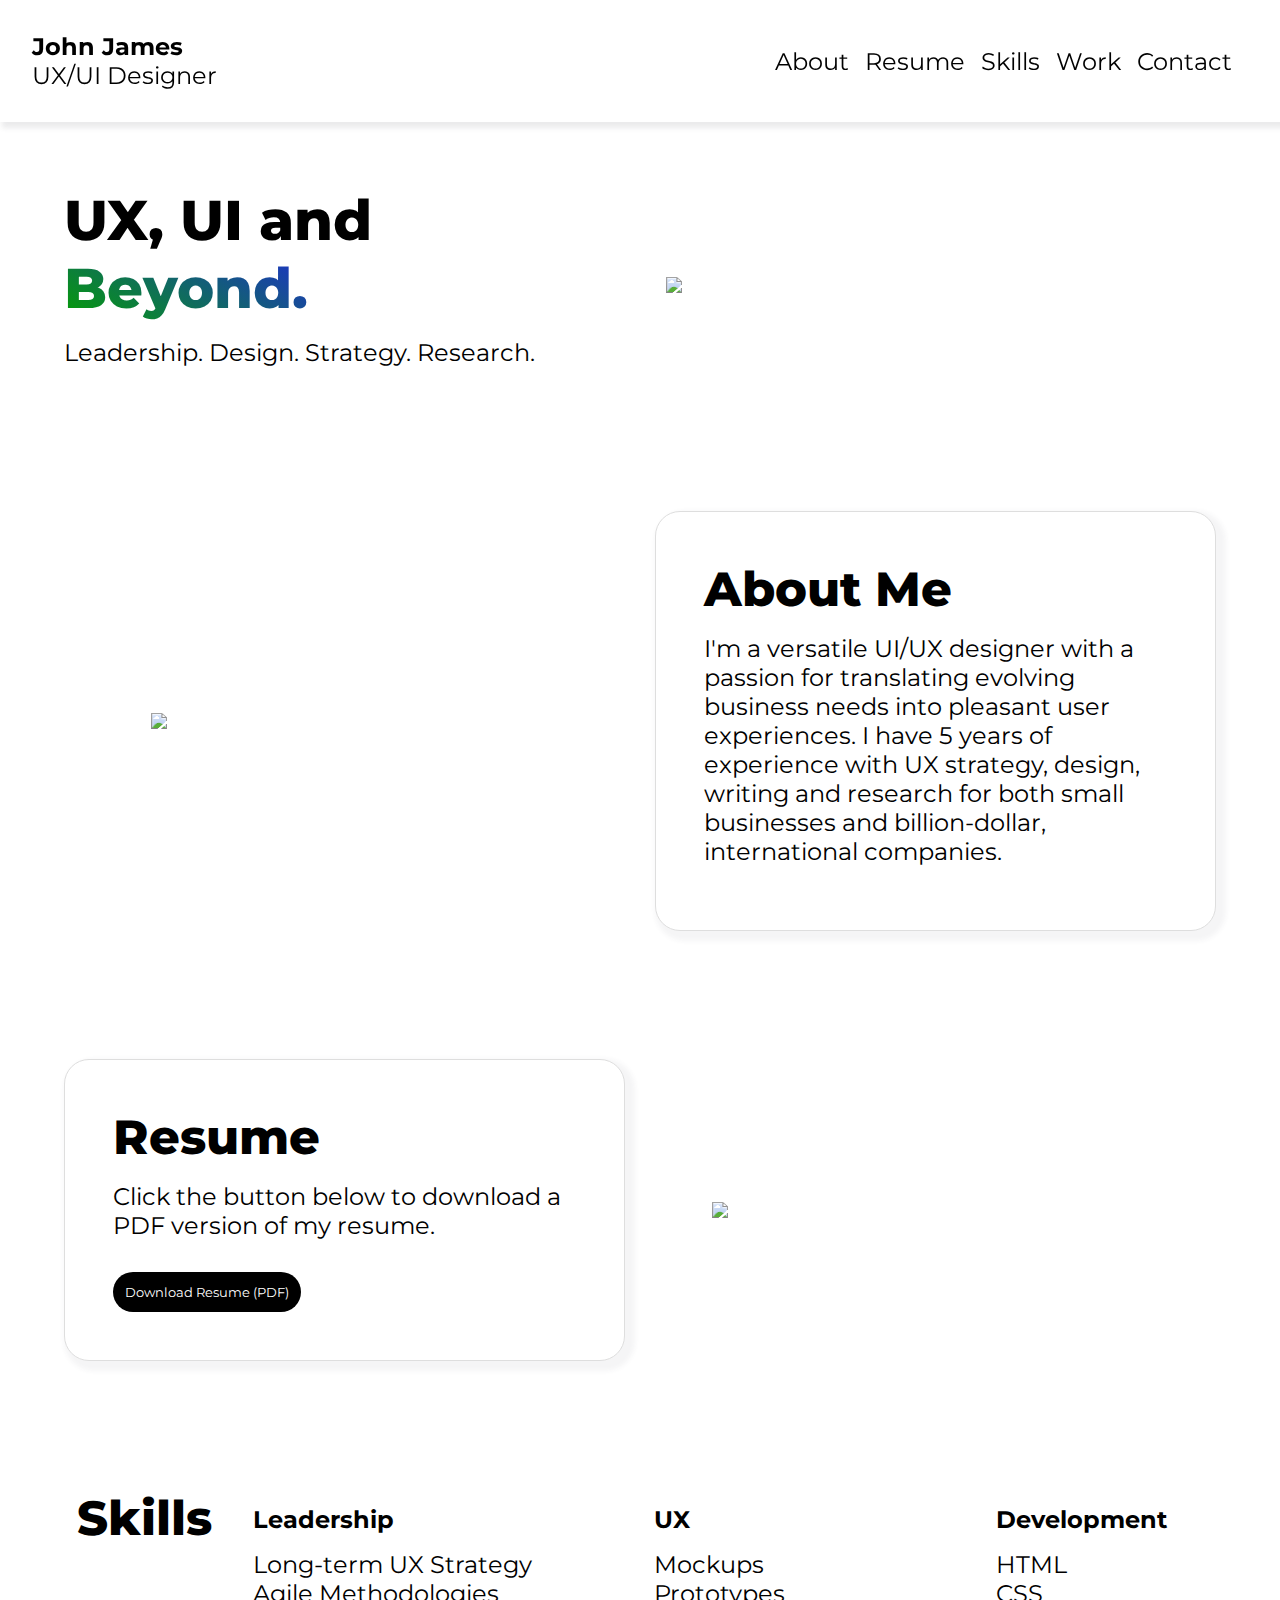
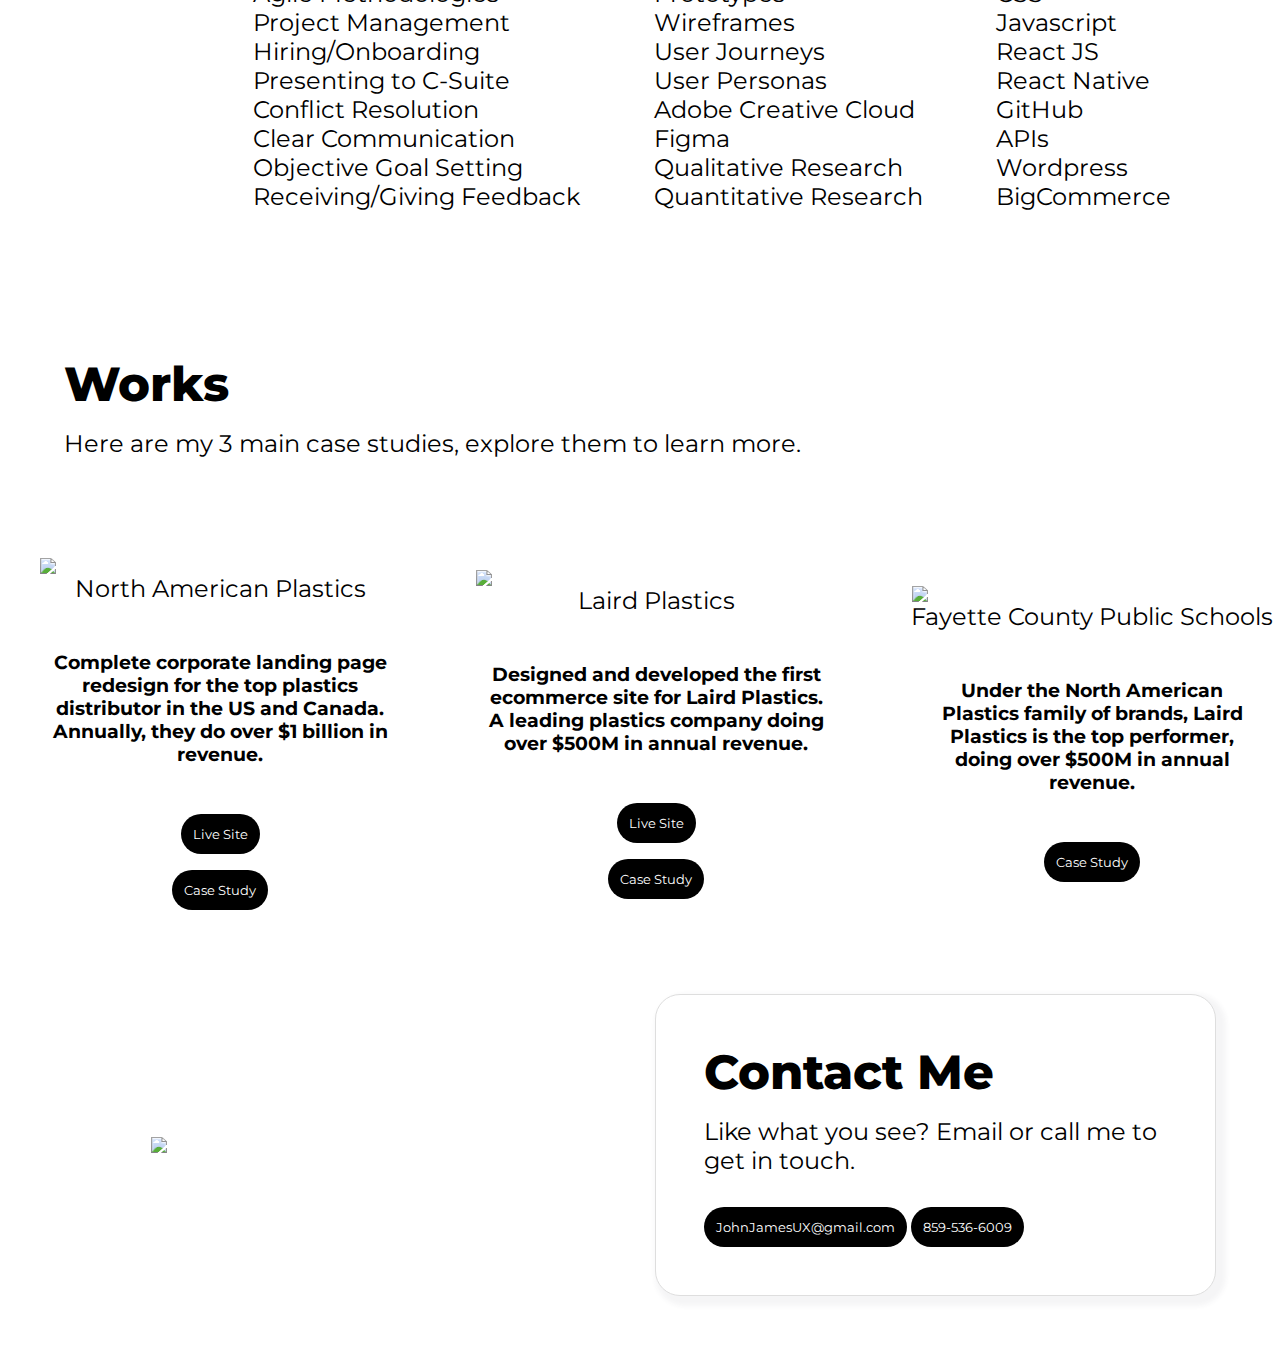
==== index.html @ 421db629 "NEw" ====
<!DOCTYPE html>
<html lang="en">
<head>
    <meta charset="UTF-8">
    <meta http-equiv="X-UA-Compatible" content="IE=edge">
    <meta name="viewport" content="width=device-width, initial-scale=1.0">
    <link rel="stylesheet" href="style.css">
    <title>John James UX Portfolio</title>
</head>
<body>
    <header>
        <a href="#home"><div class="logo">
            <p><b>John James</b></p>
            <p>UX/UI Designer</p>
        </div></a>
        <div class="nav">
            <ul>
                <a class="hide-mobile" href="#about"><li>About</li></a>
                <a class="hide-mobile" href="#resume"><li>Resume</li></a>
                <a class="hide-mobile" href="#skills"><li>Skills</li></a>
                <a href="works.html"><li>Work</li></a>
                <a class="hide-mobile" href="#contact"><li>Contact</li></a>
            </ul>
        </div>
    </header>
    
    <div class="section" id="home">
        <div  class="text-50-intro">
            <h1 style="font-size: 3.5rem">UX, UI and <span style="font-size: 3.5rem">Beyond.</span></h1>
            <h2>Leadership. Design. Strategy. Research.</h2>
        </div>
        <div class="img-section">
            <img src="https://res.cloudinary.com/usamobileappsllc/image/upload/v1655004620/Untitled_design_32_bim3fh.png">
        </div>
    </div>

    <div class="section" id="about">
        <div class="img-section">
            <img src="https://res.cloudinary.com/usamobileappsllc/image/upload/v1655013564/Untitled_design_33_aixjyw.png">
        </div>
        <div class="text-50">
            <h1>About Me</h1>
            <h2>I'm a versatile UI/UX designer with a passion for translating evolving business needs into pleasant user experiences. I have 5 years of experience with UX strategy, design, writing and research for both small businesses and billion-dollar, international companies.</h2>
        </div>
       
    </div>

    <div class="section" id="resume">
        <div class="text-50">
            <h1>Resume</h1>
            <h2>Click the button below to download a PDF version of my resume.</h2>
            <a href="John James  User Experience  (6).pdf" download="John James UX Portfolio"><button>Download Resume (PDF)</button></a>
        </div>
        <div class="img-section">
            <img src="https://res.cloudinary.com/usamobileappsllc/image/upload/v1655013927/Untitled_design_34_olczs1.png">
        </div>
    </div>

    <div class="section flex-vert" id="skills">
        
        <div class="flex skills">
            <h1 >
                Skills
            </h1>
            <div class="w-33">
                <h2><b>Leadership</b></h2>
                <ul class="flex-vert">
                    <li>Long-term UX Strategy</li>
                    <li>Agile Methodologies</li>
                    <li>Project Management</li>
                    <li>Hiring/Onboarding</li>
                    <li>Presenting to C-Suite</li>
                    <li>Conflict Resolution</li>
                    <li>Clear Communication</li>
                    <li>Objective Goal Setting</li>
                    <li>Receiving/Giving Feedback</li>
                </ul>
            </div>
        <div class="w-33">
            <h2><b>UX</b></h2>
            <ul class="flex-vert">
                <li>Mockups</li>
                <li>Prototypes</li>
                <li>Wireframes</li>
                <li>User Journeys</li>
                <li>User Personas</li>
                <li>Adobe Creative Cloud</li>
                <li>Figma</li>
                <li>Qualitative Research</li>
                <li>Quantitative Research</li>
            </ul>
        </div>
        <div class="w-33">
            <h2><b>Development</b></h2>
            <ul class="flex-vert">
                <li>HTML</li>
                <li>CSS</li>
                <li>Javascript</li>
                <li>React JS</li>
                <li>React Native</li>
                <li>GitHub</li>
                <li>APIs</li>
                <li>Wordpress</li>
                <li>BigCommerce</li>
            </ul>
        </div>
    </div>
</div>
        
    <div class="section" id="works">
        <div>
            <h1>Works</h1>
            <h2>Here are my 3 main case studies, explore them to learn more.</h2>
        
        </div>
       
    </div>

    <div class="scroll-div" style="height: fit-content;">
        <div class="case" style="min-width: 400px; height: auto; vertical-align: top; align-items: top; justify-content: center; display: flex; flex-direction: column; text-align: center; align-items: center;">
            <img  src="https://res.cloudinary.com/usamobileappsllc/image/upload/v1655141562/Untitled_design_43_s4vuj7.png" width="100%">
            <h2>North American Plastics</h2>
            <h3 class="case-desc" style="padding: 2rem">Complete corporate landing page redesign for the top plastics distributor in the US and Canada. Annually, they do over $1 billion in revenue.</h3>
            <a href="www.northamericanplastics.com"><button>Live Site</button></a>
            <a href="https://rhomanjames.github.io/d/nap.html"><button>Case Study</button></a>
        </div>
        <div class="case" style="min-width: 400px; height: auto;  align-items: top; vertical-align: top; justify-content: center; display: flex; flex-direction: column; text-align: center; align-items: center;">
            <img  src="https://res.cloudinary.com/usamobileappsllc/image/upload/v1655141183/Untitled_design_41_pqp2xp.png" width="100%">
            <h2>Laird Plastics</h2>
            <h3 class="case-desc" style="padding: 2rem">Designed and developed the first ecommerce site for Laird Plastics. A leading plastics company doing over $500M in annual revenue.</h3>
            <a href="www.lairdplastics.com"><button>Live Site</button></a>
            <a href="https://rhomanjames.github.io/d/laird.html"><button>Case Study</button></a>
        </div>
        <div class="case" style="min-width: 400px; height: auto;  align-items: top; vertical-align: top; justify-content: center; display: flex; flex-direction: column; text-align: center; align-items: center;">
            <img  src="https://res.cloudinary.com/usamobileappsllc/image/upload/v1655141490/Untitled_design_42_btlevw.png" width="100%">
            <h2>Fayette County Public Schools</h2>
            <h3 class="case-desc" style="padding: 2rem">Under the North American Plastics family of brands, Laird Plastics is the top performer, doing over $500M in annual revenue.</h3>
            <a href="https://rhomanjames.github.io/d/fcps.html"><button>Case Study</button></a>
        </div>
    </div>

    <div class="section" id="contact">
        <div class="img-section">
            <img src="https://res.cloudinary.com/usamobileappsllc/image/upload/v1655017890/Untitled_design_38_hx6w9j.png">
        </div>
        <div class="text-50">
            <h1>Contact Me</h1>
            <h2>Like what you see? Email or call me to get in touch.</h2>
            <a href="mailto:JohnJamesUX@gmail.com"><button  class="contact">JohnJamesUX@gmail.com</button></a>
            <a href="tel:8595366009"><button  class="contact">859-536-6009</button></a>
        </div>
      
    </div>
    
</body>
</html>
---- style.css ----
@import url('https://fonts.googleapis.com/css2?family=Montserrat:ital,wght@0,100;0,200;0,300;0,400;0,500;0,600;0,700;0,800;0,900;1,100;1,200;1,300;1,400;1,500;1,600;1,700;1,800;1,900&family=Nothing+You+Could+Do&display=swap');

* {
    margin: 0;
    padding: 0;
    font-family: 'Montserrat', sans-serif;
    scroll-behavior: smooth;
}

header {
    display: flex;
    justify-content: space-between;
    padding: 2rem;
    -webkit-box-shadow: 5px 3px 5px 3px rgba(57, 63, 72, 0.1);
    -moz-box-shadow: 5px 3px 5px 3px rgba(57, 63, 72, 0.1);
    box-shadow: 5px 3px 5px 3px rgba(57, 63, 72, 0.1);
    z-index: 1;
    position: sticky;
    top: 0;
    font-size: 1.5rem;
    background: white;
}

.logo {
   
}

ul {
    display: flex;
    
}

.nav {
    margin-top: auto;
    margin-bottom: auto;
}

ul li {
    list-style: none;
    margin-right: 1rem;
    font-size: 1.5rem;
   
}

a{
    text-decoration: none;
    color: black;

}

.img-50 {
   width: 100%;
}


.section {
    height: fit-content;
    padding-bottom: 1rem;
    padding-top: .5rem;
    padding: 4rem;
    align-items: center;
    display: flex;
    max-width: 100%;
}

.section-cs {
    height: fit-content;
    padding: 3rem;
    align-items: center;
    display: flex;
}

.scroll-div {
    display: flex;
    overflow-x: scroll;
    transition: .3s;
    border-radius: 25px;
    border: transparent 2px solid;
}

.case {
    transition: .3s;
    border-radius: 25px;
    border: transparent 2px solid;
    padding: 1rem;
}

.case:hover {
    border: black 2px solid;
    
}

.text-div{
    text-align: center;
    width: 100%;
}

.text-50 {
    background: white;
    border-radius: 25px;
    width: 50%;
    padding: 3rem;
    margin-top: auto;
    margin-bottom: auto;
    -webkit-box-shadow: 5px 5px 5px 5px rgba(57, 63, 72, 0.05);
    -moz-box-shadow: 5px 5px 5px 5px rgba(57, 63, 72, 0.05);
    box-shadow: 5px 5px 5px 5px rgba(57, 63, 72, 0.05);
    border: rgba(222, 222, 222, 1) 1px solid;
    transition: .3s;

}

.text-50:hover {
    border: rgb(0, 0, 0) 1px solid;

}

.text-50 {
    border-radius: 25px;
    width: 50%;
    margin-top: auto;
    margin-bottom: auto;
}

.text-50-intro {
    width: 50%;
}

h1 {
    font-weight: 800;
    font-size: 3rem;
    margin-bottom: 1rem;
}

span {
    font-weight: 800;
    font-size: 3rem;
    margin-bottom: 1rem;
    background: -webkit-linear-gradient(60deg, rgb(5, 158, 2), rgb(29, 47, 205));
  -webkit-background-clip: text;
  -webkit-text-fill-color: transparent;
}

h2 {
    font-weight: 400;
    margin-bottom: 1rem;;
}

.img-section {
    width: 50%;
   padding: 4rem;
    display: flex;
    align-items: center;
    align-content: center;
    justify-content: center;
}

img {
    width: 90%;
    margin-left: auto;
    margin-right: auto;
}

button {
    padding: .75rem;
    border: none;
    background: black;
    color: white;
    border-radius: 25px;
    transition: .3s;
    margin-top: 1rem;
    width: fit-content;
}

button:hover {
    background-color: #f7f7f7;
    color: black;
    cursor: pointer;

}
.flex {
    display: flex;
}

.flex-vert{
    flex-direction: column;
    list-style: circle;
    text-align: left;
    align-content: center;

    
}

.skills {
    justify-content: space-around;
    width: 100%;
    margin-top: auto;
    margin-bottom: auto;
}

.w-33{
    text-align: left;
    background-color: white;
    color: black;
    border-radius: 25px;
    padding: 1rem;
}

@media only screen and (max-width: 650px) {

    * {
        overflow-x: hidden;
    }
    .text-50 {
        width: 100%;
        border: none;
        -webkit-box-shadow: 0px;
    -moz-box-shadow: 0px;
    box-shadow: 0px;
    border: rgba(222, 222, 222, 1) 0px solid;
    }

    .case-desc {
        display: none;
    }

    header {
        position: sticky;
        top: 0;
        font-size: 1rem;
    }

    .section, .section-cs {
        display: flex;
        flex-direction: column;
        height: fit-content;
        padding: 1rem;
        border: none;
    
    }

    .hide-mobile {
        display: none;
    }

    .img-section {
        width: 100%;
    }

    img {
        width: 100%;
    }

    

    .skills {
        flex-direction: column;
    }

    .flex {
        flex-direction: column;
    }

   

    
}
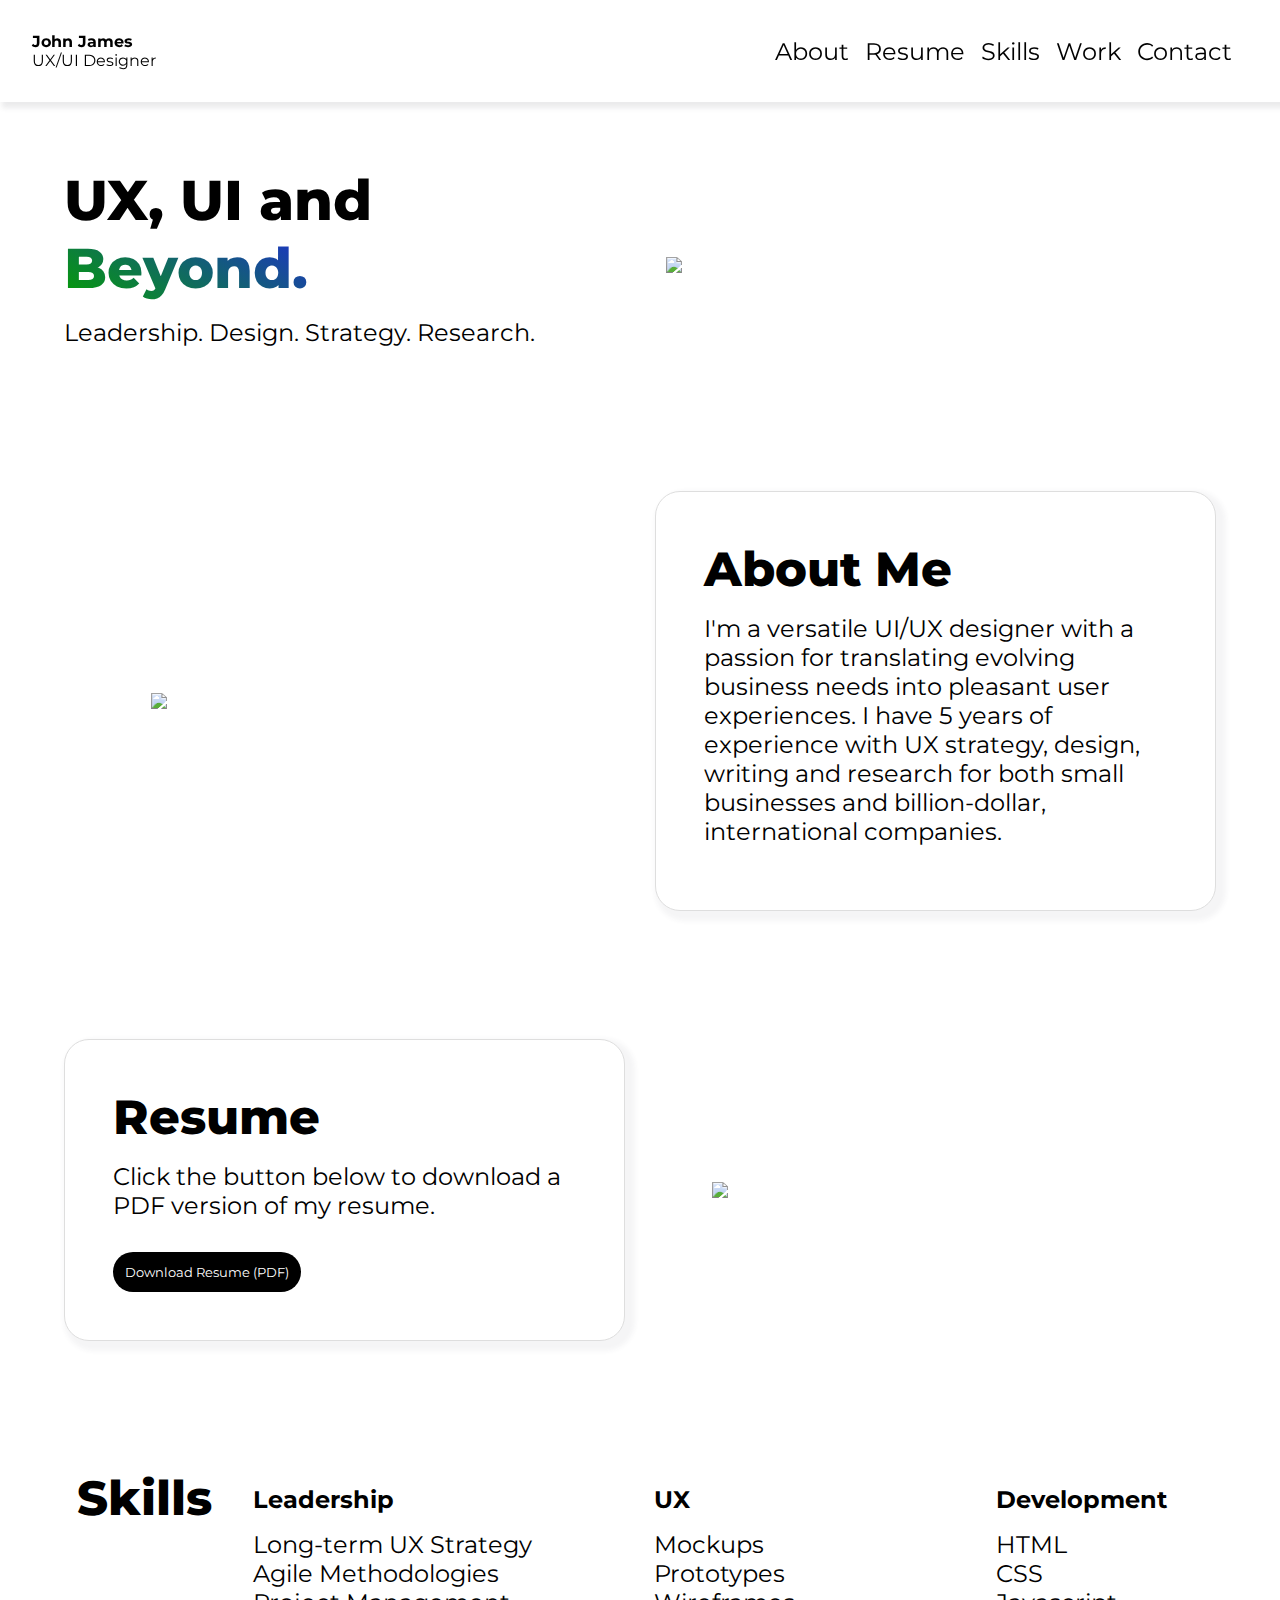
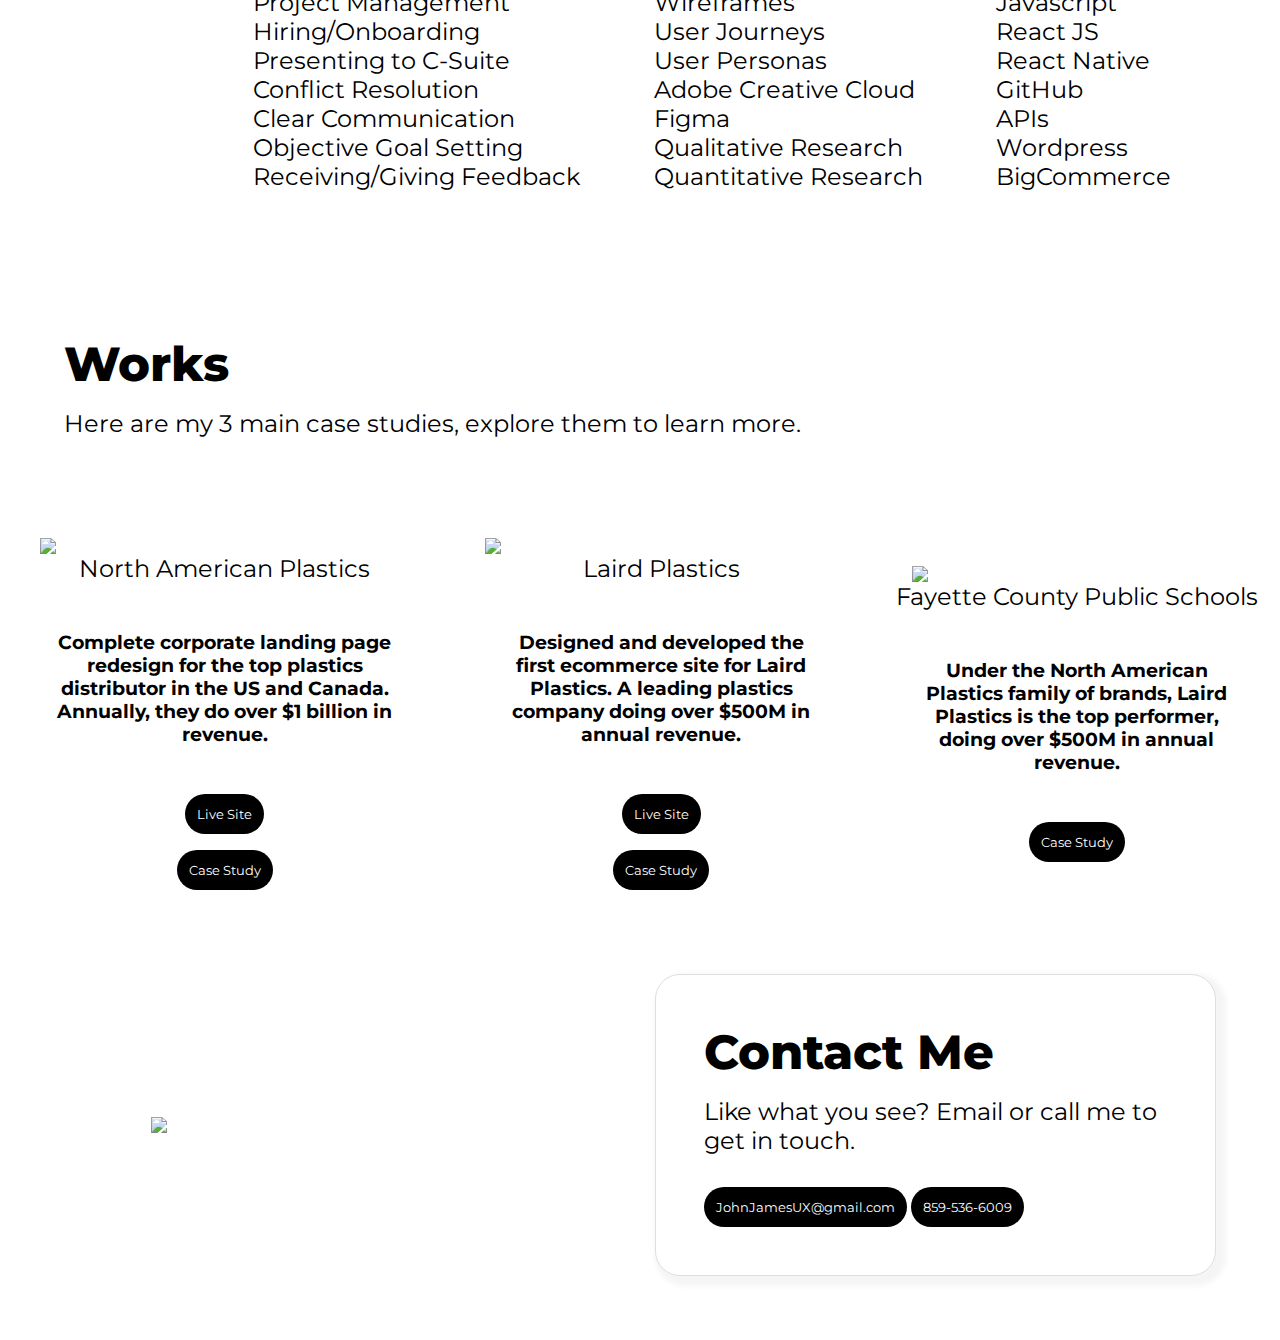
==== commit ffced667: "new" ====
--- a/index.html
+++ b/index.html
@@ -117,21 +117,21 @@
     </div>
 
     <div class="scroll-div" style="height: fit-content;">
-        <div class="case" style="min-width: 400px; height: auto; vertical-align: top; align-items: top; justify-content: center; display: flex; flex-direction: column; text-align: center; align-items: center;">
+        <div class="case" style="min-width: 350px; height: auto; vertical-align: top; align-items: top; justify-content: center; display: flex; flex-direction: column; text-align: center; align-items: center;">
             <img  src="https://res.cloudinary.com/usamobileappsllc/image/upload/v1655141562/Untitled_design_43_s4vuj7.png" width="100%">
             <h2>North American Plastics</h2>
             <h3 class="case-desc" style="padding: 2rem">Complete corporate landing page redesign for the top plastics distributor in the US and Canada. Annually, they do over $1 billion in revenue.</h3>
             <a href="www.northamericanplastics.com"><button>Live Site</button></a>
             <a href="https://rhomanjames.github.io/d/nap.html"><button>Case Study</button></a>
         </div>
-        <div class="case" style="min-width: 400px; height: auto;  align-items: top; vertical-align: top; justify-content: center; display: flex; flex-direction: column; text-align: center; align-items: center;">
+        <div class="case" style="min-width: 350px; height: auto;  align-items: top; vertical-align: top; justify-content: center; display: flex; flex-direction: column; text-align: center; align-items: center;">
             <img  src="https://res.cloudinary.com/usamobileappsllc/image/upload/v1655141183/Untitled_design_41_pqp2xp.png" width="100%">
             <h2>Laird Plastics</h2>
             <h3 class="case-desc" style="padding: 2rem">Designed and developed the first ecommerce site for Laird Plastics. A leading plastics company doing over $500M in annual revenue.</h3>
             <a href="www.lairdplastics.com"><button>Live Site</button></a>
             <a href="https://rhomanjames.github.io/d/laird.html"><button>Case Study</button></a>
         </div>
-        <div class="case" style="min-width: 400px; height: auto;  align-items: top; vertical-align: top; justify-content: center; display: flex; flex-direction: column; text-align: center; align-items: center;">
+        <div class="case" style="min-width: 350px; height: auto;  align-items: top; vertical-align: top; justify-content: center; display: flex; flex-direction: column; text-align: center; align-items: center;">
             <img  src="https://res.cloudinary.com/usamobileappsllc/image/upload/v1655141490/Untitled_design_42_btlevw.png" width="100%">
             <h2>Fayette County Public Schools</h2>
             <h3 class="case-desc" style="padding: 2rem">Under the North American Plastics family of brands, Laird Plastics is the top performer, doing over $500M in annual revenue.</h3>
--- a/style.css
+++ b/style.css
@@ -17,7 +17,7 @@
     z-index: 1;
     position: sticky;
     top: 0;
-    font-size: 1.5rem;
+    font-size: 1rem;
     background: white;
 }
 
@@ -83,6 +83,7 @@
     border-radius: 25px;
     border: transparent 2px solid;
     padding: 1rem;
+    font-size: 1rem;
 }
 
 .case:hover {
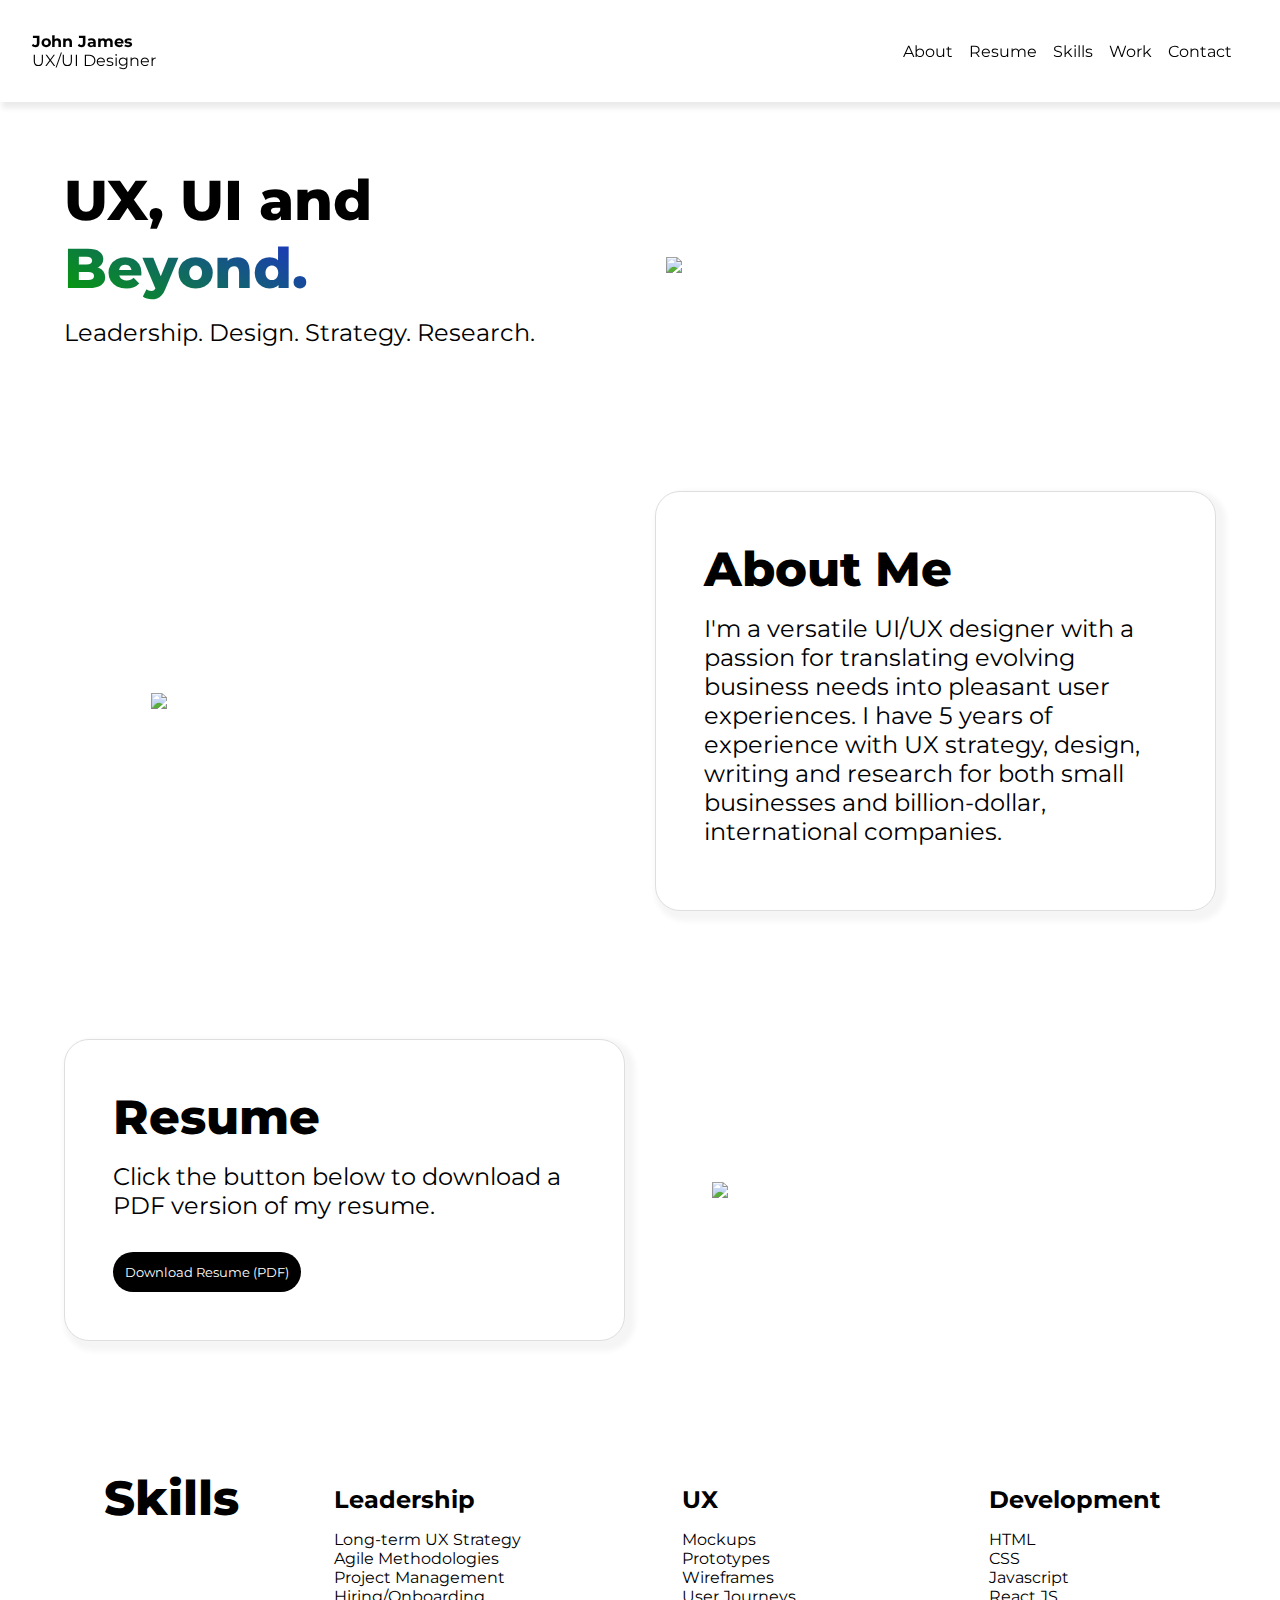
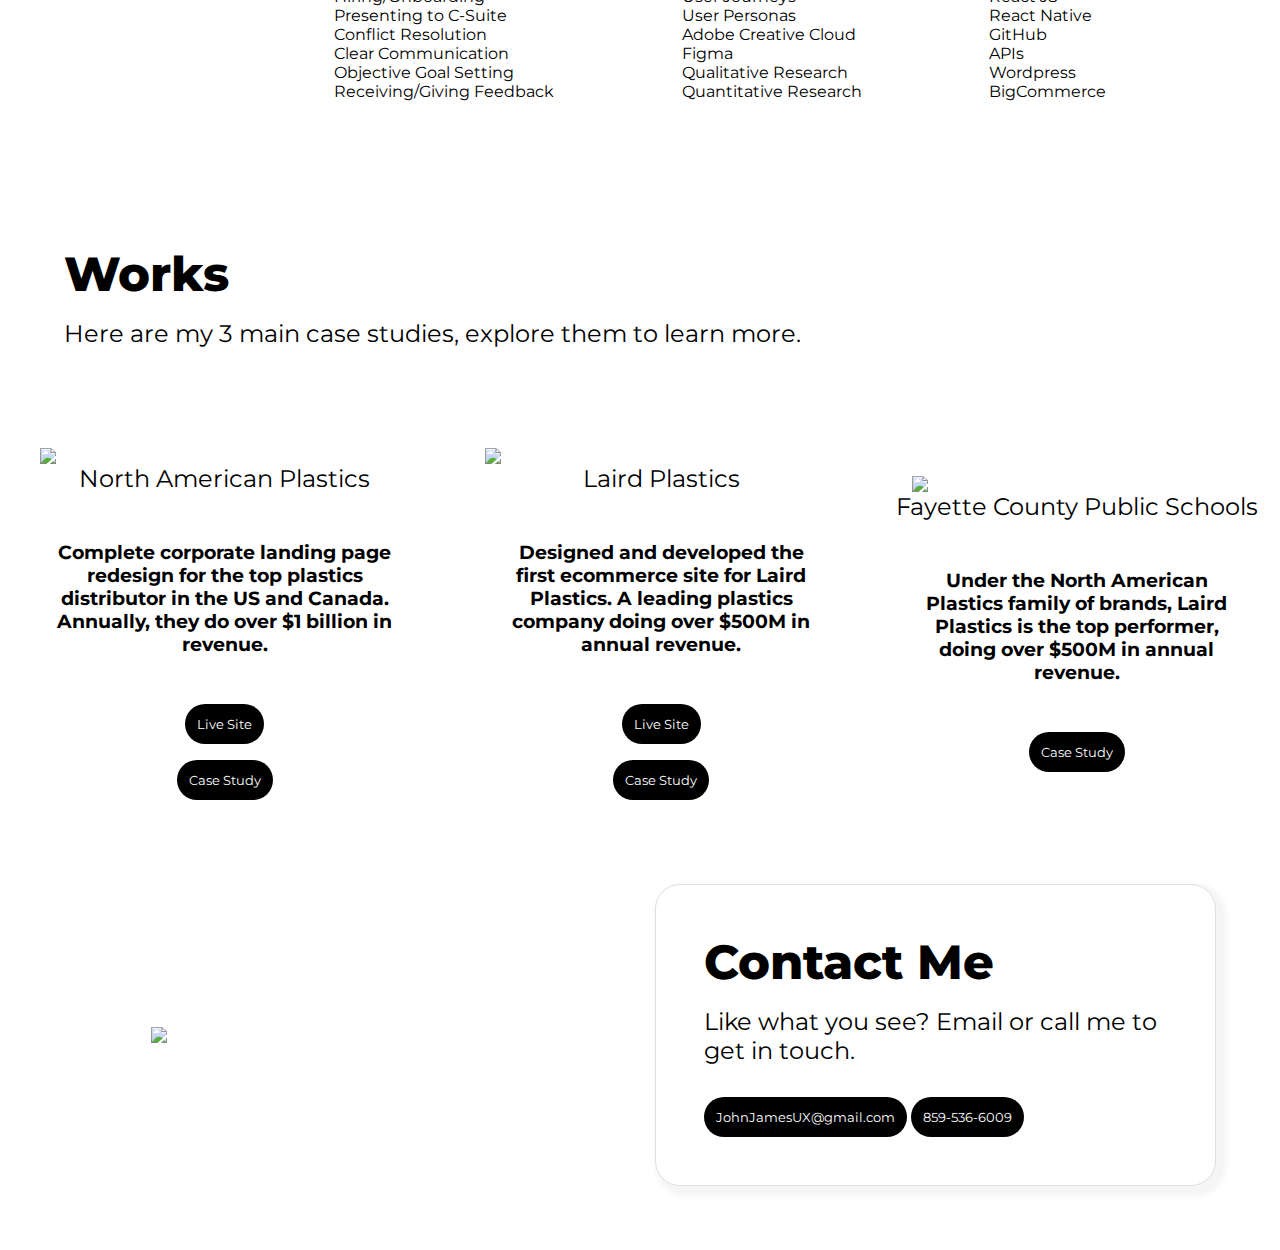
==== commit 7f4bc178: "goo" ====
--- a/index.html
+++ b/index.html
@@ -117,21 +117,21 @@
     </div>
 
     <div class="scroll-div" style="height: fit-content;">
-        <div class="case" style="min-width: 350px; height: auto; vertical-align: top; align-items: top; justify-content: center; display: flex; flex-direction: column; text-align: center; align-items: center;">
+        <div class="case" style="min-width: 250px; height: auto; vertical-align: top; align-items: top; justify-content: center; display: flex; flex-direction: column; text-align: center; align-items: center;">
             <img  src="https://res.cloudinary.com/usamobileappsllc/image/upload/v1655141562/Untitled_design_43_s4vuj7.png" width="100%">
             <h2>North American Plastics</h2>
             <h3 class="case-desc" style="padding: 2rem">Complete corporate landing page redesign for the top plastics distributor in the US and Canada. Annually, they do over $1 billion in revenue.</h3>
             <a href="www.northamericanplastics.com"><button>Live Site</button></a>
             <a href="https://rhomanjames.github.io/d/nap.html"><button>Case Study</button></a>
         </div>
-        <div class="case" style="min-width: 350px; height: auto;  align-items: top; vertical-align: top; justify-content: center; display: flex; flex-direction: column; text-align: center; align-items: center;">
+        <div class="case" style="min-width: 250px; height: auto;  align-items: top; vertical-align: top; justify-content: center; display: flex; flex-direction: column; text-align: center; align-items: center;">
             <img  src="https://res.cloudinary.com/usamobileappsllc/image/upload/v1655141183/Untitled_design_41_pqp2xp.png" width="100%">
             <h2>Laird Plastics</h2>
             <h3 class="case-desc" style="padding: 2rem">Designed and developed the first ecommerce site for Laird Plastics. A leading plastics company doing over $500M in annual revenue.</h3>
             <a href="www.lairdplastics.com"><button>Live Site</button></a>
             <a href="https://rhomanjames.github.io/d/laird.html"><button>Case Study</button></a>
         </div>
-        <div class="case" style="min-width: 350px; height: auto;  align-items: top; vertical-align: top; justify-content: center; display: flex; flex-direction: column; text-align: center; align-items: center;">
+        <div class="case" style="min-width: 250px; height: auto;  align-items: top; vertical-align: top; justify-content: center; display: flex; flex-direction: column; text-align: center; align-items: center;">
             <img  src="https://res.cloudinary.com/usamobileappsllc/image/upload/v1655141490/Untitled_design_42_btlevw.png" width="100%">
             <h2>Fayette County Public Schools</h2>
             <h3 class="case-desc" style="padding: 2rem">Under the North American Plastics family of brands, Laird Plastics is the top performer, doing over $500M in annual revenue.</h3>
--- a/style.css
+++ b/style.css
@@ -38,7 +38,7 @@
 ul li {
     list-style: none;
     margin-right: 1rem;
-    font-size: 1.5rem;
+    font-size: 1rem;
    
 }
 
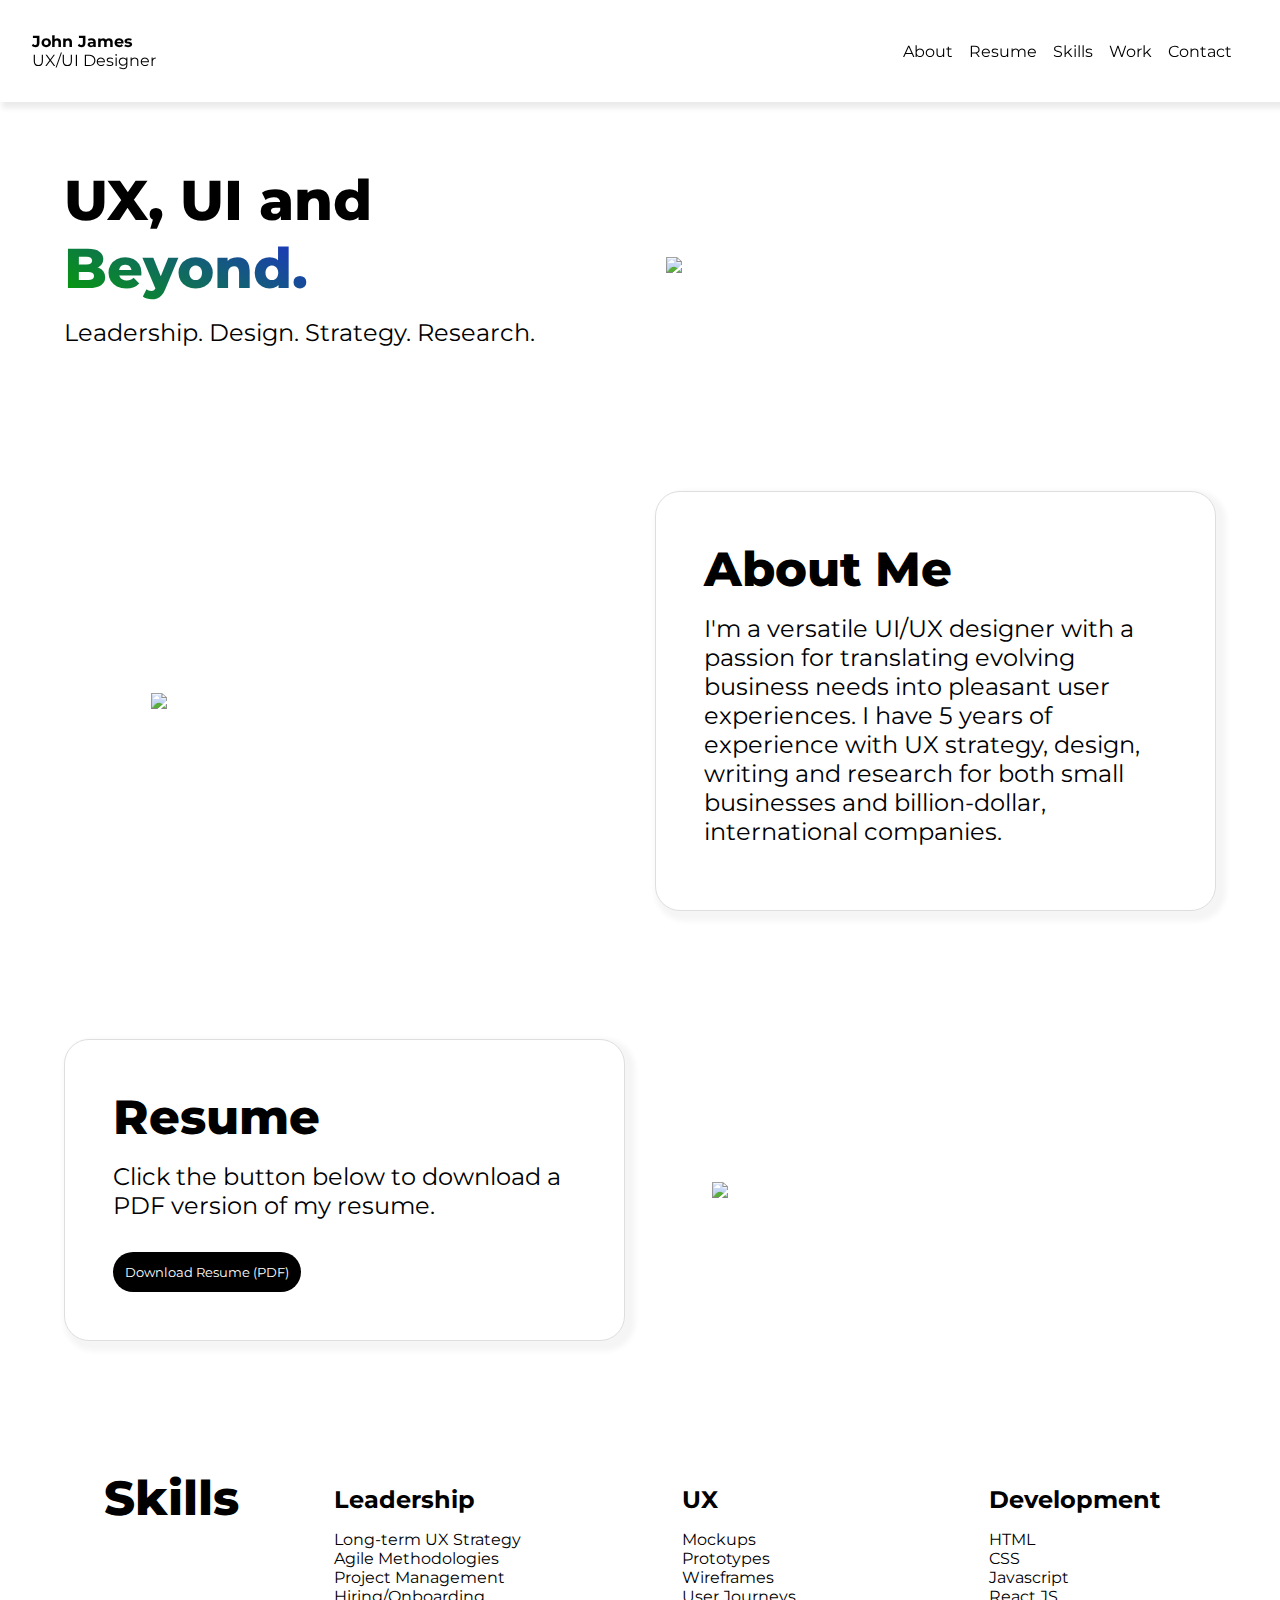
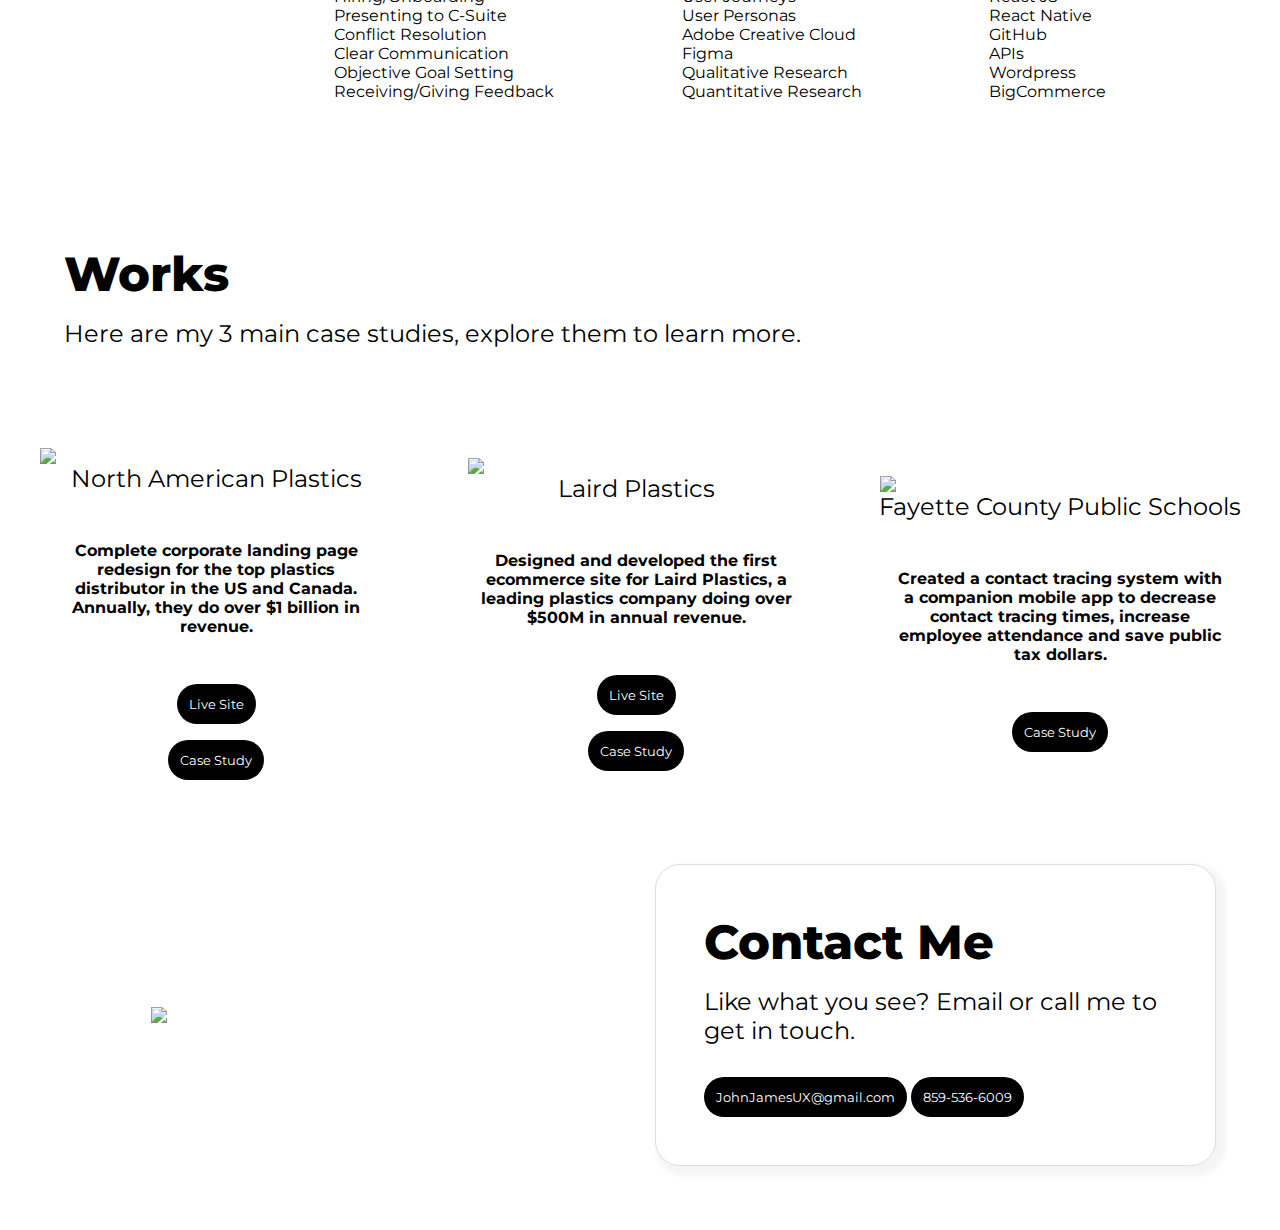
==== commit d28c4bee: "updates" ====
--- a/index.html
+++ b/index.html
@@ -117,24 +117,24 @@
     </div>
 
     <div class="scroll-div" style="height: fit-content;">
-        <div class="case" style="min-width: 250px; height: auto; vertical-align: top; align-items: top; justify-content: center; display: flex; flex-direction: column; text-align: center; align-items: center;">
+        <div class="case" style="max-width: 400px; height: auto; vertical-align: top; align-items: top; justify-content: center; display: flex; flex-direction: column; text-align: center; align-items: center;">
             <img  src="https://res.cloudinary.com/usamobileappsllc/image/upload/v1655141562/Untitled_design_43_s4vuj7.png" width="100%">
             <h2>North American Plastics</h2>
             <h3 class="case-desc" style="padding: 2rem">Complete corporate landing page redesign for the top plastics distributor in the US and Canada. Annually, they do over $1 billion in revenue.</h3>
-            <a href="www.northamericanplastics.com"><button>Live Site</button></a>
+            <a href="https://www.northamericanplastics.com"><button>Live Site</button></a>
             <a href="https://rhomanjames.github.io/d/nap.html"><button>Case Study</button></a>
         </div>
-        <div class="case" style="min-width: 250px; height: auto;  align-items: top; vertical-align: top; justify-content: center; display: flex; flex-direction: column; text-align: center; align-items: center;">
+        <div class="case" style="max-width: 400px; height: auto;  align-items: top; vertical-align: top; justify-content: center; display: flex; flex-direction: column; text-align: center; align-items: center;">
             <img  src="https://res.cloudinary.com/usamobileappsllc/image/upload/v1655141183/Untitled_design_41_pqp2xp.png" width="100%">
             <h2>Laird Plastics</h2>
-            <h3 class="case-desc" style="padding: 2rem">Designed and developed the first ecommerce site for Laird Plastics. A leading plastics company doing over $500M in annual revenue.</h3>
-            <a href="www.lairdplastics.com"><button>Live Site</button></a>
+            <h3 class="case-desc" style="padding: 2rem">Designed and developed the first ecommerce site for Laird Plastics, a leading plastics company doing over $500M in annual revenue.</h3>
+            <a href="https://www.lairdplastics.com"><button>Live Site</button></a>
             <a href="https://rhomanjames.github.io/d/laird.html"><button>Case Study</button></a>
         </div>
-        <div class="case" style="min-width: 250px; height: auto;  align-items: top; vertical-align: top; justify-content: center; display: flex; flex-direction: column; text-align: center; align-items: center;">
+        <div class="case" style="max-width: 400px; height: auto;  align-items: top; vertical-align: top; justify-content: center; display: flex; flex-direction: column; text-align: center; align-items: center;">
             <img  src="https://res.cloudinary.com/usamobileappsllc/image/upload/v1655141490/Untitled_design_42_btlevw.png" width="100%">
             <h2>Fayette County Public Schools</h2>
-            <h3 class="case-desc" style="padding: 2rem">Under the North American Plastics family of brands, Laird Plastics is the top performer, doing over $500M in annual revenue.</h3>
+            <h3 class="case-desc" style="padding: 2rem">Created a contact tracing system with a companion mobile app to decrease contact tracing times, increase employee attendance and save public tax dollars.</h3>
             <a href="https://rhomanjames.github.io/d/fcps.html"><button>Case Study</button></a>
         </div>
     </div>
--- a/style.css
+++ b/style.css
@@ -207,6 +207,10 @@
     padding: 1rem;
 }
 
+.case-desc {
+    font-size: 1rem;
+}
+
 @media only screen and (max-width: 650px) {
 
     * {
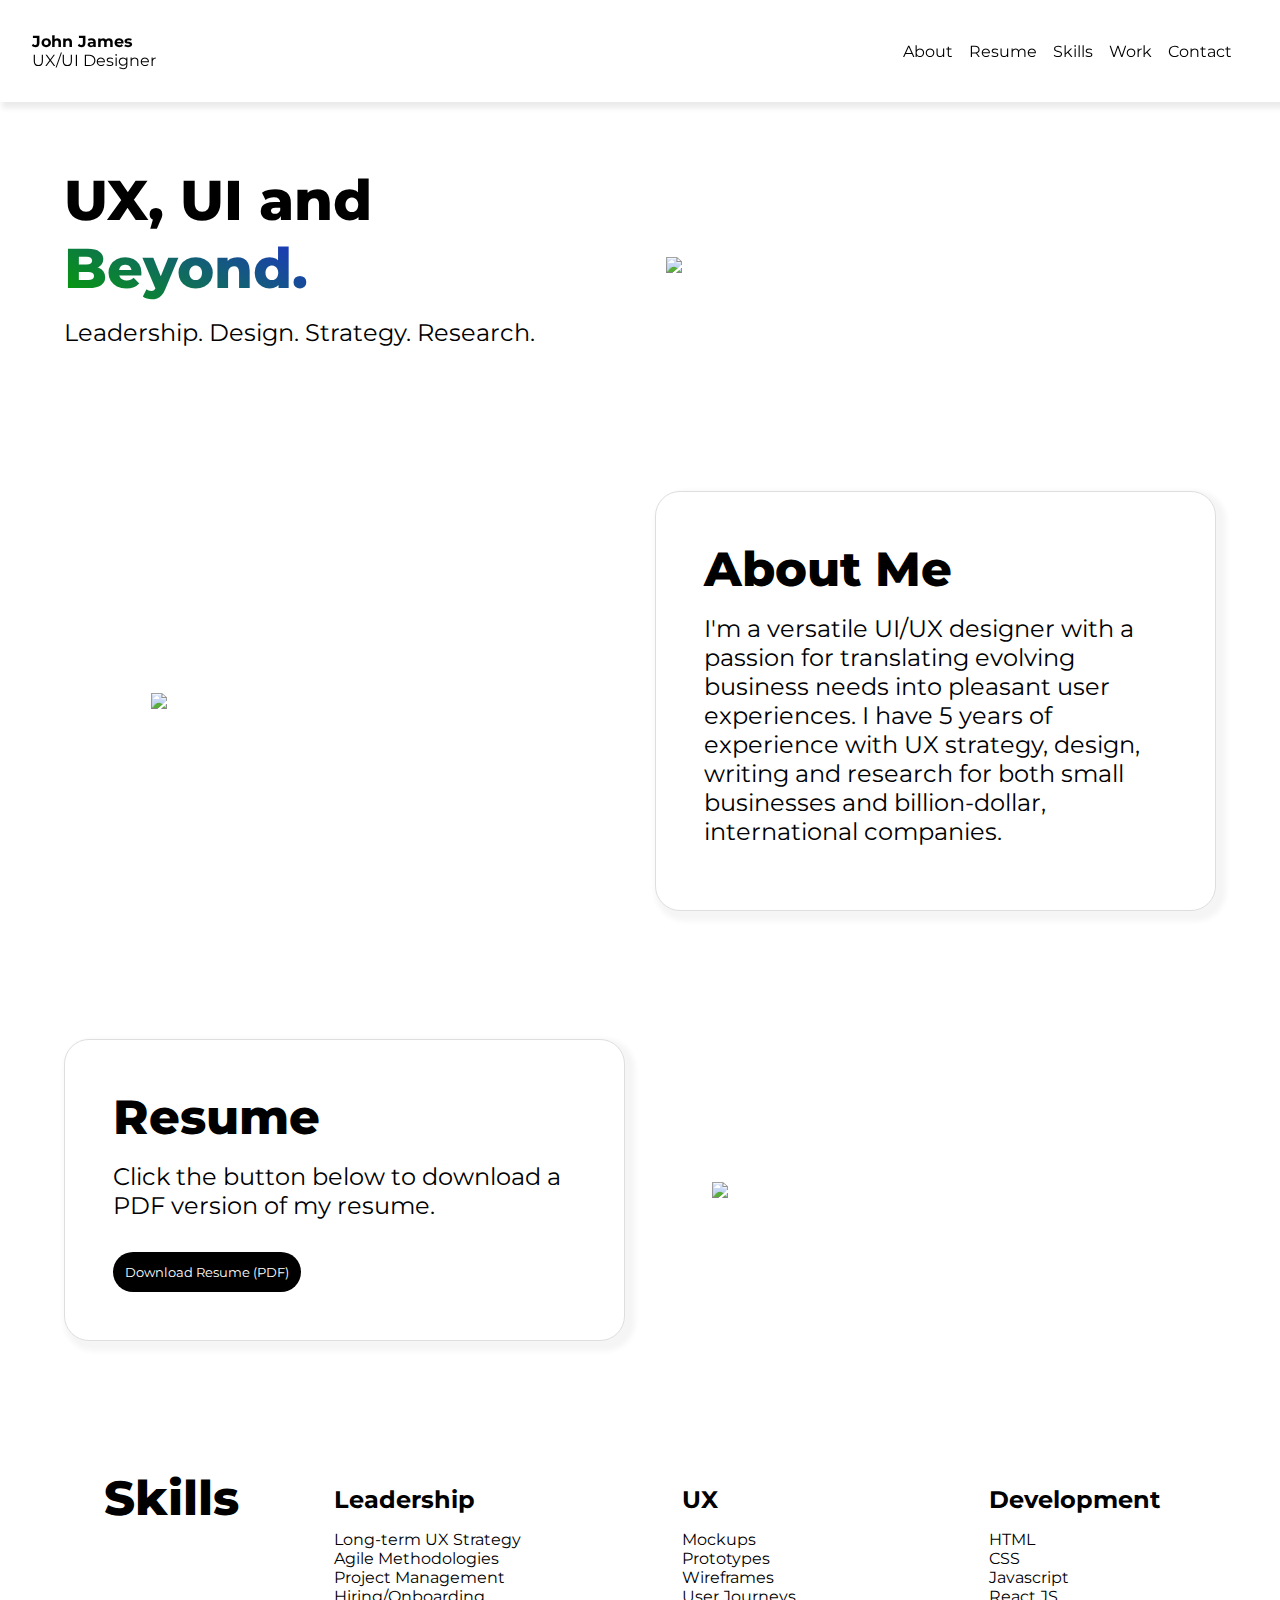
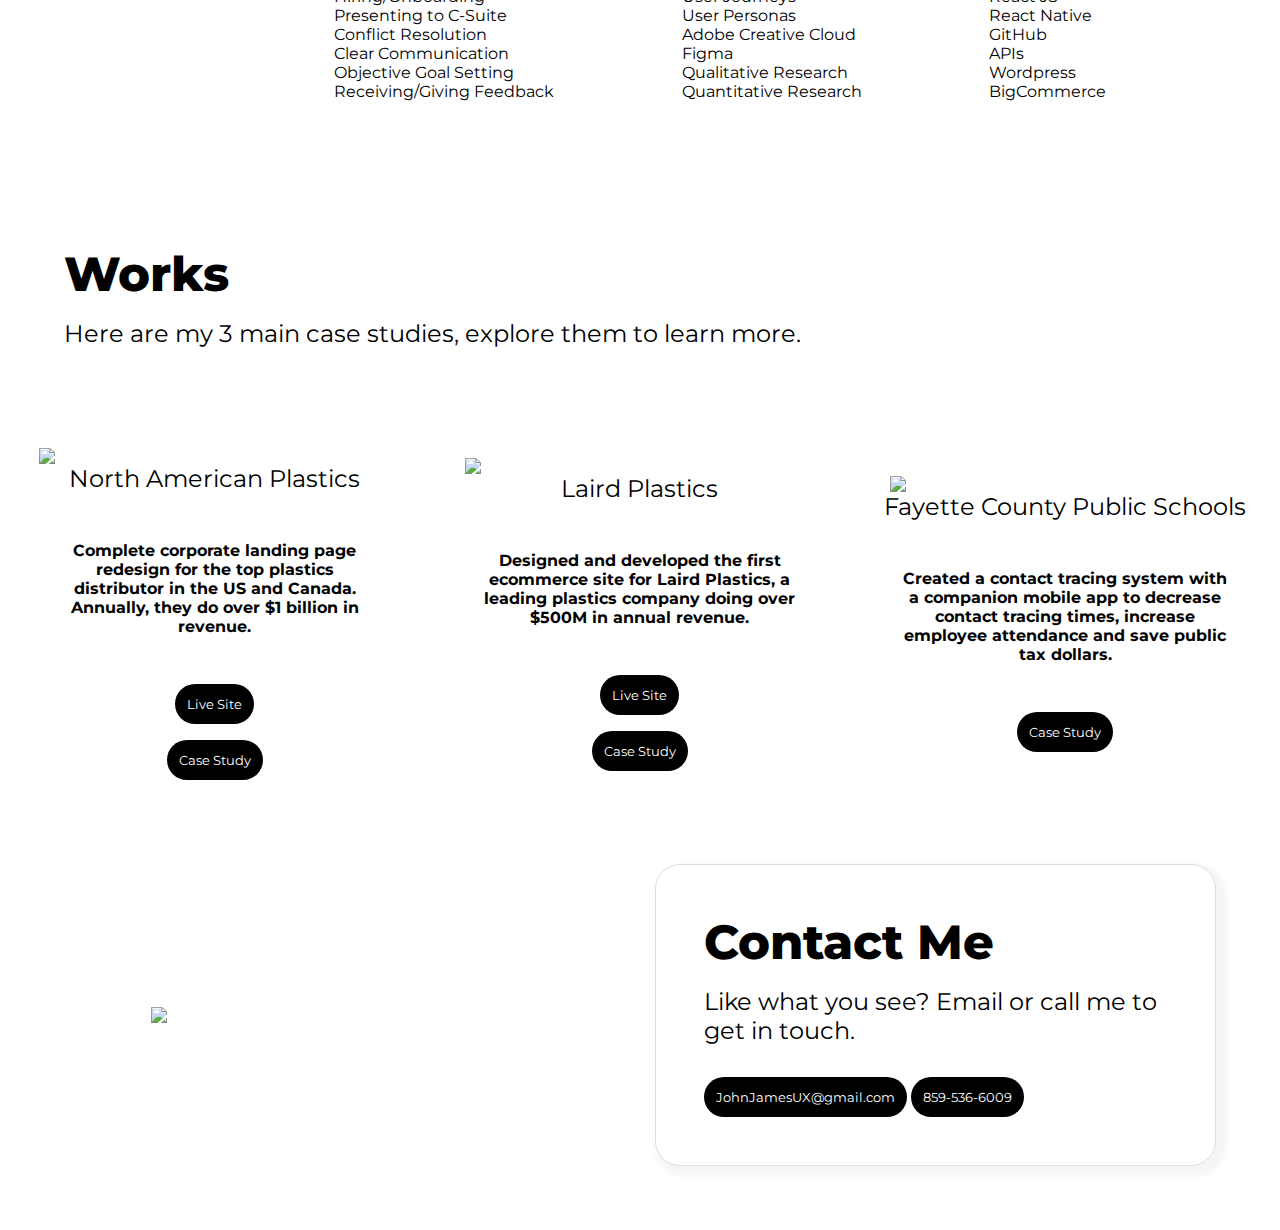
==== commit 20530e0a: "New Updates!..." ====
--- a/index.html
+++ b/index.html
@@ -18,7 +18,7 @@
                 <a class="hide-mobile" href="#about"><li>About</li></a>
                 <a class="hide-mobile" href="#resume"><li>Resume</li></a>
                 <a class="hide-mobile" href="#skills"><li>Skills</li></a>
-                <a href="works.html"><li>Work</li></a>
+                <a href="#works"><li>Work</li></a>
                 <a class="hide-mobile" href="#contact"><li>Contact</li></a>
             </ul>
         </div>
@@ -34,9 +34,9 @@
         </div>
     </div>
 
-    <div class="section" id="about">
+    <div class="section reverse" id="about">
         <div class="img-section">
-            <img src="https://res.cloudinary.com/usamobileappsllc/image/upload/v1655013564/Untitled_design_33_aixjyw.png">
+            <img class="half-img-mobile" src="https://res.cloudinary.com/usamobileappsllc/image/upload/v1655013564/Untitled_design_33_aixjyw.png">
         </div>
         <div class="text-50">
             <h1>About Me</h1>
@@ -52,7 +52,7 @@
             <a href="John James  User Experience  (6).pdf" download="John James UX Portfolio"><button>Download Resume (PDF)</button></a>
         </div>
         <div class="img-section">
-            <img src="https://res.cloudinary.com/usamobileappsllc/image/upload/v1655013927/Untitled_design_34_olczs1.png">
+            <img class="half-img-mobile" src="https://res.cloudinary.com/usamobileappsllc/image/upload/v1655013927/Untitled_design_34_olczs1.png">
         </div>
     </div>
 
@@ -113,25 +113,28 @@
             <h2>Here are my 3 main case studies, explore them to learn more.</h2>
         
         </div>
+
+        
        
     </div>
+    
 
     <div class="scroll-div" style="height: fit-content;">
-        <div class="case" style="max-width: 400px; height: auto; vertical-align: top; align-items: top; justify-content: center; display: flex; flex-direction: column; text-align: center; align-items: center;">
+        <div class="case" style="width: 400px; height: auto; vertical-align: top; align-items: top; justify-content: center; display: flex; flex-direction: column; text-align: center; align-items: center;">
             <img  src="https://res.cloudinary.com/usamobileappsllc/image/upload/v1655141562/Untitled_design_43_s4vuj7.png" width="100%">
             <h2>North American Plastics</h2>
             <h3 class="case-desc" style="padding: 2rem">Complete corporate landing page redesign for the top plastics distributor in the US and Canada. Annually, they do over $1 billion in revenue.</h3>
-            <a href="https://www.northamericanplastics.com"><button>Live Site</button></a>
+            <a href="http://www.northamericanplastics.com"><button>Live Site</button></a>
             <a href="https://rhomanjames.github.io/d/nap.html"><button>Case Study</button></a>
         </div>
-        <div class="case" style="max-width: 400px; height: auto;  align-items: top; vertical-align: top; justify-content: center; display: flex; flex-direction: column; text-align: center; align-items: center;">
+        <div class="case" style="width: 400px; height: auto;  align-items: top; vertical-align: top; justify-content: center; display: flex; flex-direction: column; text-align: center; align-items: center;">
             <img  src="https://res.cloudinary.com/usamobileappsllc/image/upload/v1655141183/Untitled_design_41_pqp2xp.png" width="100%">
             <h2>Laird Plastics</h2>
             <h3 class="case-desc" style="padding: 2rem">Designed and developed the first ecommerce site for Laird Plastics, a leading plastics company doing over $500M in annual revenue.</h3>
-            <a href="https://www.lairdplastics.com"><button>Live Site</button></a>
+            <a href="http://www.lairdplastics.com"><button>Live Site</button></a>
             <a href="https://rhomanjames.github.io/d/laird.html"><button>Case Study</button></a>
         </div>
-        <div class="case" style="max-width: 400px; height: auto;  align-items: top; vertical-align: top; justify-content: center; display: flex; flex-direction: column; text-align: center; align-items: center;">
+        <div class="case" style="width: 400px; height: auto;  align-items: top; vertical-align: top; justify-content: center; display: flex; flex-direction: column; text-align: center; align-items: center;">
             <img  src="https://res.cloudinary.com/usamobileappsllc/image/upload/v1655141490/Untitled_design_42_btlevw.png" width="100%">
             <h2>Fayette County Public Schools</h2>
             <h3 class="case-desc" style="padding: 2rem">Created a contact tracing system with a companion mobile app to decrease contact tracing times, increase employee attendance and save public tax dollars.</h3>
@@ -141,7 +144,7 @@
 
     <div class="section" id="contact">
         <div class="img-section">
-            <img src="https://res.cloudinary.com/usamobileappsllc/image/upload/v1655017890/Untitled_design_38_hx6w9j.png">
+            <img class="half-img-mobile" src="https://res.cloudinary.com/usamobileappsllc/image/upload/v1655017890/Untitled_design_38_hx6w9j.png">
         </div>
         <div class="text-50">
             <h1>Contact Me</h1>
--- a/style.css
+++ b/style.css
@@ -55,8 +55,8 @@
 
 .section {
     height: fit-content;
-    padding-bottom: 1rem;
-    padding-top: .5rem;
+    padding-bottom: 0rem;
+    padding-top: 0rem;
     padding: 4rem;
     align-items: center;
     display: flex;
@@ -65,7 +65,7 @@
 
 .section-cs {
     height: fit-content;
-    padding: 3rem;
+    padding: 1rem;
     align-items: center;
     display: flex;
 }
@@ -211,7 +211,7 @@
     font-size: 1rem;
 }
 
-@media only screen and (max-width: 650px) {
+@media only screen and (max-width: 850px) {
 
     * {
         overflow-x: hidden;
@@ -244,6 +244,10 @@
     
     }
 
+    .reverse {
+        flex-direction: column-reverse;
+    }
+
     .hide-mobile {
         display: none;
     }
@@ -256,7 +260,9 @@
         width: 100%;
     }
 
-    
+    .half-img-mobile {
+        width: 50%;
+    }
 
     .skills {
         flex-direction: column;
